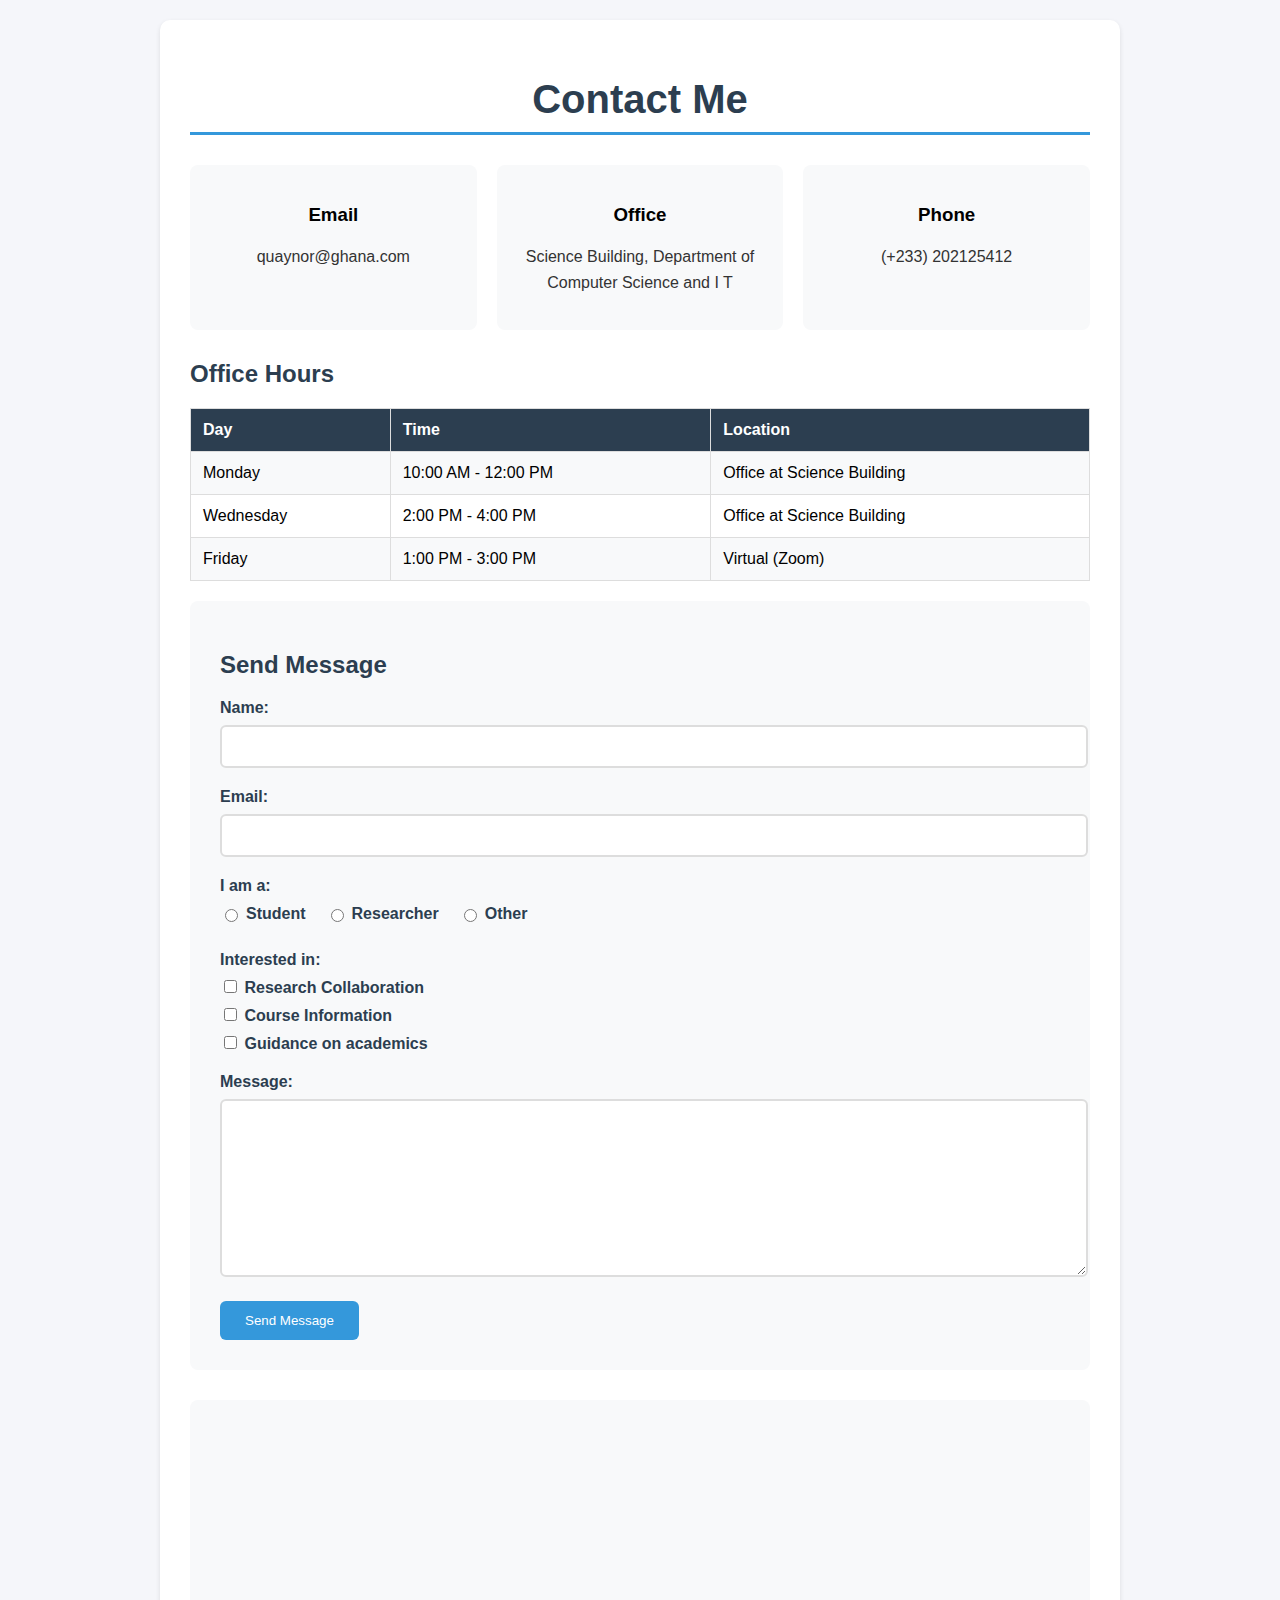
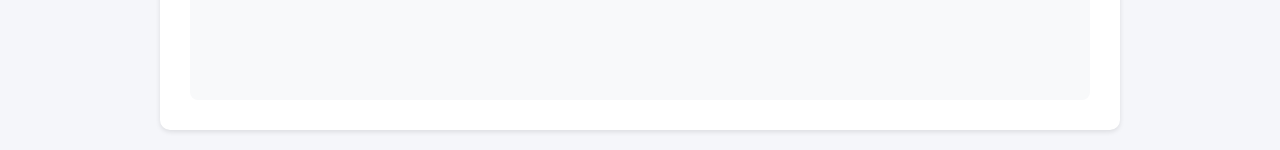
==== contact.html @ c90c2550 "Add files via upload" ====
<!DOCTYPE html>
<html lang="en">
<head>
    <meta charset="UTF-8">
    <meta name="viewport" content="width=device-width, initial-scale=1.0">
    <title>Contact me</title>
    <link rel="stylesheet" type="text/css" href="style.css">
</head>
<body>
    <div class="content">
        <h1>Contact Me</h1>

        <div class="contact-info">
            <div class="info-container">
                <h3>Email</h3>
                <p>quaynor@ghana.com</p>
            </div>
            <div class="info-container">
                <h3>Office</h3>
                <p>Science Building, Department of Computer Science and I T</p>
            </div>
            <div class="info-container">
                <h3>Phone</h3>
                <p>(+233) 202125412</p>
            </div>
        </div>
        <h2>Office Hours</h2>
        <table class="table">
            <tr>
                <th>Day</th>
                <th>Time</th>
                <th>Location</th>
            </tr>
            <tr>
                <td>Monday</td>
                <td>10:00 AM - 12:00 PM</td>
                <td>Office at Science Building</td>
            </tr>
            <tr>
                <td>Wednesday</td>
                <td>2:00 PM - 4:00 PM</td>
                <td>Office at Science Building</td>
            </tr>
            <tr>
                <td>Friday</td>
                <td>1:00 PM - 3:00 PM</td>
                <td>Virtual (Zoom)</td>
            </tr>
        </table>
        <div class="contact-form">
            <h2>Send Message</h2>
            <form action="Group20.php" method="post">
                <div class="form-group">
                    <label for="name">Name:</label>
                    <input type="text" id="name" name="name" required>
                </div>

                <div class="form-group">
                    <label for="email">Email:</label>
                    <input type="email" id="email" name="email" required>
                </div>

                <div class="form-group">
                    <label>I am a:</label>
                    <div class="radio-group">
                        <label class="radio-label">
                            <input type="radio" name="role" value="student">
                            Student
                        </label>
                        <label class="radio-label">
                            <input type="radio" name="role" value="researcher">
                            Researcher
                        </label>
                        <label class="radio-label">
                            <input type="radio" name="role" value="other">
                            Other
                        </label>
                    </div>
                </div>

                <div class="form-group">
                    <label>Interested in:</label>
                    <div class="checkbox-group">
                        <label class="checkbox-label">
                            <input type="checkbox" name="interest" value="research">
                            Research Collaboration
                        </label>
                        <label class="checkbox-label">
                            <input type="checkbox" name="interest" value="courses">
                            Course Information
                        </label>
                        <label class="checkbox-label">
                            <input type="checkbox" name="interest" value="advising">
                            Guidance on academics
                        </label>
                    </div>
                </div>

                <div class="form-group">
                    <label for="message">Message:</label>
                    <textarea id="message" name="message" required></textarea>
                </div>

                <button type="submit">Send Message</button>
            </form>
        </div>

        <div class="map-container">
            <iframe src="https://www.google.com/maps/embed?pb=!1m18!1m12!1m3!1d6147.164679079036!2d-1.2915290213116923!3d5.11584724728757!2m3!1f0!2f0!3f0!3m2!1i1024!2i768!4f13.1!3m3!1m2!1s0xfddfed6fc798569%3A0x7531c2a02fe48636!2sUniversity%20Of%20Cape%20Coast!5e1!3m2!1sen!2sgh!4v1739104062033!5m2!1sen!2sgh" width="840" height="600"  style="border:0;" allowfullscreen="" loading="lazy" referrerpolicy="no-referrer-when-downgrade"></iframe>
        </div>
    </div>
</body>
</html>
---- style.css ----
body {
    margin: 0;
    padding: 20px;
    font-family: Arial, sans-serif;
    background-color: #f5f6fa;
}

.content {
    max-width: 900px;
    margin: 0 auto;
    background-color: white;
    padding: 30px;
    border-radius: 10px;
    box-shadow: 0 2px 5px rgba(0,0,0,0.1);
}

h1 {
    color: #2c3e50;
    text-align: center;
    margin-bottom: 30px;
    font-size: 2.5em;
    border-bottom: 3px solid #3498db;
    padding-bottom: 10px;
}
/*Courses page*/
.course-container {
    border: 1px solid #ddd;
    border-radius: 8px;
    margin-bottom: 20px;
    overflow: hidden;
    transition: transform 0.3s ease;
}

.course-container:hover {
    background-color: blue;
    transform: translateY(-5px);
    box-shadow: 0 5px 15px rgba(0,0,0,0.1);
}

.course-header {
    background-color: #2c3e50;
    color: white;
    padding: 15px;
    cursor: pointer;
}

.course-content {
    padding: 15px;
    display: none;
    background-color: #f8f9fa;
}

.course-header:hover + .course-content,
.course-content:hover {
    display: block;
}

.resources-container {
    display: grid;
    grid-template-columns: repeat(auto-fit, minmax(250px, 1fr));
    gap: 20px;
    margin-top: 30px;
}

.resource-item {
    padding: 20px;
    background-color: #e8f4f8;
    border-radius: 8px;
    text-align: center;
    transition: all 0.3s ease;
}

.resource-item:hover {
    background-color: #3498db;
    color: white;
    transform: scale(1.05);
}

.table {
    width: 100%;
    border-collapse: collapse;
    margin: 20px 0;
}

.table th,
.table td {
    border: 1px solid #ddd;
    padding: 12px;
    text-align: left;
}

.table th {
    background-color: #2c3e50;
    color: white;
}

.table tr:nth-child(even) {
    background-color: #f8f9fa;
}

.introduction {
    background-color: #e8f4f8;
    border-left: 4px solid #3498db;
    padding: 20px;
    margin: 20px 0;
}

/*Contact page*/

.contact-info {
    display: grid;
    grid-template-columns: repeat(auto-fit, minmax(250px, 1fr));
    gap: 20px;
    margin-bottom: 30px;
}

.info-container {
    padding: 20px;
    background-color: #f8f9fa;
    border-radius: 8px;
    text-align: center;
    transition: transform 0.3s ease;
}

.info-container:hover {
    transform: translateY(-5px);
    box-shadow: 0 5px 15px rgba(0,0,0,0.1);
}

.contact-form {
    background-color: #f8f9fa;
    padding: 30px;
    border-radius: 8px;
}

.form-group {
    margin-bottom: 20px;
}

label {
    display: block;
    margin-bottom: 8px;
    color: #2c3e50;
    font-weight: bold;
}

input[type="text"],
input[type="email"],
textarea {
    width: 100%;
    padding: 12px;
    border: 2px solid #ddd;
    border-radius: 6px;
    transition: border-color 0.3s ease;
}

input[type="text"]:focus,input[type="email"]:focus,textarea:focus {
    border-color: #3498db;
    outline: none;
}

textarea {
    height: 150px;
    resize: vertical;
}


.radio-group {
    display: flex;
    gap: 20px;
    margin-top: 10px;
}

.radio-label {
    display: flex;
    align-items: center;
    gap: 5px;
    cursor: pointer;
}

button {
    background-color: #3498db;
    color: white;
    padding: 12px 25px;
    border: none;
    border-radius: 6px;
    cursor: pointer;
    transition: background-color 0.3s ease;
}

button:hover {
    background-color: #2980b9;
}

.map-container {
    margin-top: 30px;
    border-radius: 8px;
    overflow: hidden;
    height: 300px;
    background-color: #f8f9fa;
    display: flex;
    align-items: center;
    justify-content: center;
    color: #666;
}

/*work page*/

.work-container {
    display: grid;
    grid-template-columns: repeat(auto-fit, minmax(300px, 1fr));
    gap: 20px;
    margin: 20px 0;
}

.work-item {
    background-color: #f8f9fa;
    padding: 20px;
    border-radius: 10px;
    border-left: 4px solid #3498db;
}

.work-item img {
    width: 100%;
    height: 200px;
    object-fit: cover;
    border-radius: 5px;
    margin-bottom: 15px;
}

.work-item h2 {
    color: #2c3e50;
    margin-bottom: 10px;
}

.work-item p {
    color: #333;
    line-height: 1.6;
}

h2 {
    color: #2c3e50;
    margin: 20px 0;
}
p {
    line-height: 1.6;
    color: #333;
    margin-bottom: 15px;
}

/*Nav page*/
.nav-container {
    display: flex;
    flex-direction: column;
    gap: 20px;
}

.profile {
    text-align: center;
    margin-bottom: 30px;
}

.profile img {
    width: 120px;
    height: 120px;
    border-radius: 50%;
    border: 3px solid #3498db;
}

.profile h2 {
    color: #34495e;
    margin-top: 10px;
}

.nav-link {
    display: block;
    padding: 15px;
    text-decoration: none;
    text-align: center;
    color: white;
    background-color: #34495e;
    border-radius: 5px;
    transition: all 0.3s ease;
}


.nav-link:hover {
    background-color: #3498db;
    transform: translateX(10px);
}

.nav-link:active {
    background-color: #e74c3c;
}

.image-container, .image-container3, .image-container4 {
    width: 300px;
    height: 200px;
    overflow: hidden;
    position: relative;
}



.change-image {
    width: 100%;
    height: 100%;
    transition: opacity 0.5s ease-in-out;
}

.image-container:hover .change-image {
    opacity: 0;
}

.image-container:hover::before {
    content: url('image7.jpg');
    position: absolute;
    top: 0;
    left:0;
    width: 100%;
    height: 100%;
}

.image-container4:hover .change-image {
    opacity: 0;
}

.image-container4:hover::before {
    content: url('image13.jpg');
    position: absolute;
    top: 0;
    left:0;
    width: 100%;
    height: 100%;
}

.img{
    position: relative;
    margin-top: 20%;
    width: 100%;
    transition: all 2s ease;
}

.img:hover{
    transform: scale(1.3)  translateY(-600%) translateX(-4%);
}

/*Interview questions*/

.faq-container {
    max-width: 800px;
    margin: 0 auto;
}

details {
    margin-bottom: 10px;
    border: 1px solid #ddd;
    padding: 10px;
    border-radius: 5px;
}

summary {
    font-weight: bold;
    cursor: pointer;
}

summary:hover {
    color: #3498db;
}

details[open] summary {
    color: #e74c3c;
}

footer {
    background-color: #34495e;
    color: rgb(255, 255, 255);
    text-align: center;
    padding: 10px 0;
    position: relative;
    max-width: 960px;
    margin: 0 auto;
    bottom: 0;
}
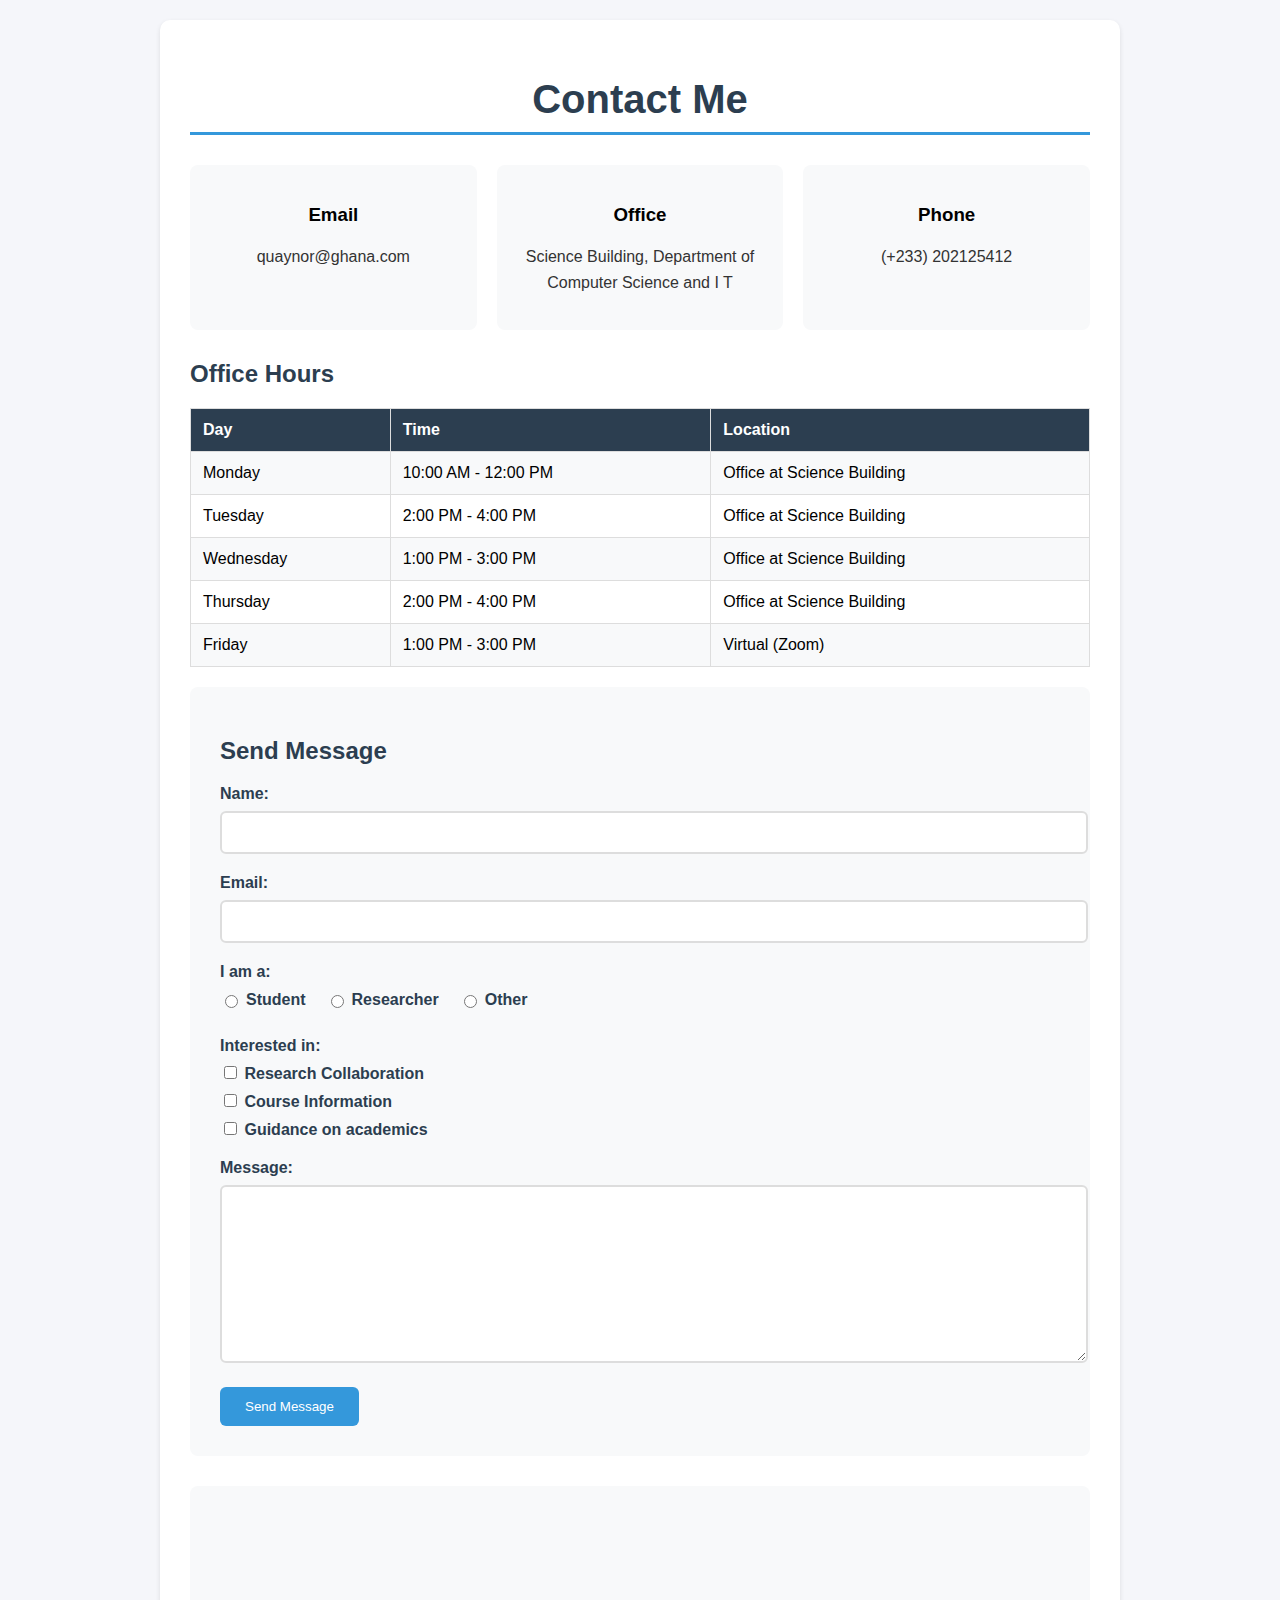
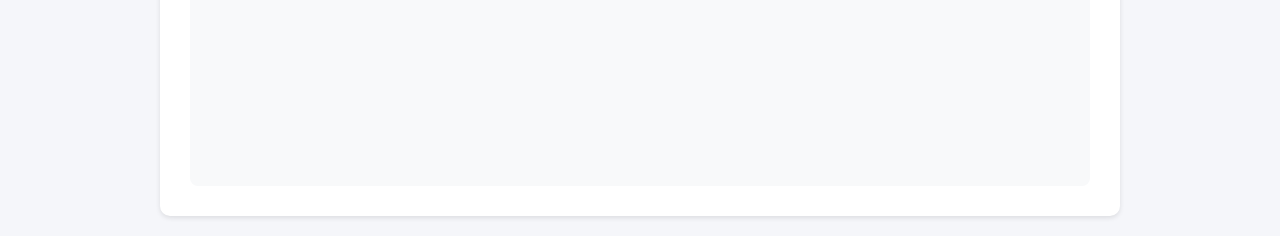
==== commit 6cb9e66b: "contact.html" ====
--- a/contact.html
+++ b/contact.html
@@ -37,7 +37,17 @@
                 <td>Office at Science Building</td>
             </tr>
             <tr>
+                <td>Tuesday</td>
+                <td>2:00 PM - 4:00 PM</td>
+                <td>Office at Science Building</td>
+            </tr>
+            <tr>
                 <td>Wednesday</td>
+                <td>1:00 PM - 3:00 PM</td>
+                <td>Office at Science Building</td>
+            </tr>
+            <tr>
+                <td>Thursday</td>
                 <td>2:00 PM - 4:00 PM</td>
                 <td>Office at Science Building</td>
             </tr>
@@ -110,4 +120,4 @@
         </div>
     </div>
 </body>
-</html>+</html>
